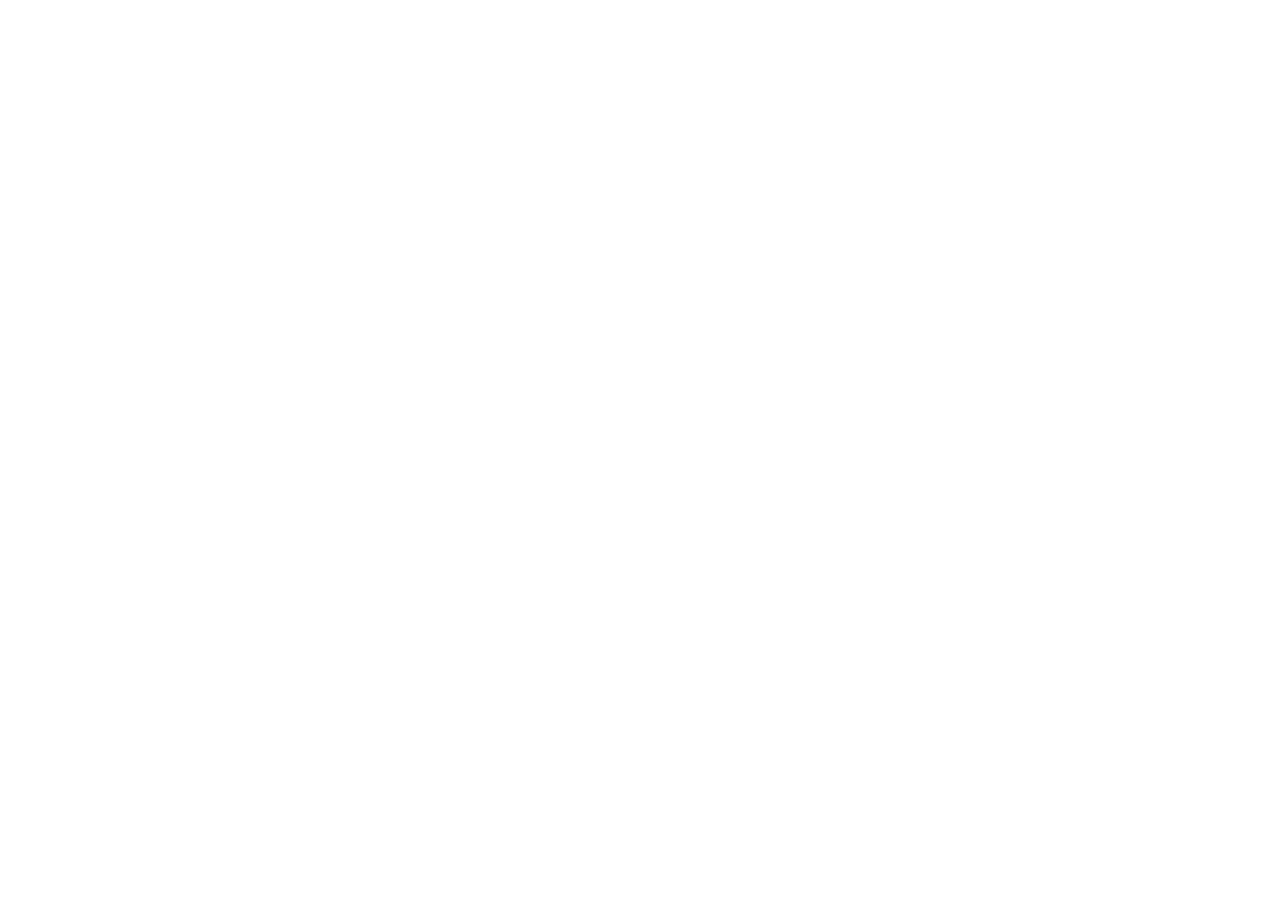
==== contact.html @ 3aa094f2 "newpages" ====
<!DOCTYPE html>
<html>
  <head>
    <title>Contact</title>
    <meta name="description" content="Taylor Johnston" />
    <meta property="og:type" content="website" />
    <meta charset="utf-8" />
    <meta property="og:title" content="Taylor Johnston" />
    <meta property="og:description" content="Taylor Johnston" />
    <meta property="og:url" content="https://taylorjohnston.com.au/contact" />
    <link rel="canonical" href="https://taylorjohnston.com.au/contact" />
    <link rel="stylesheet" href="main.css" />
  </head>
  </html>
---- main.css ----
/* Style the header with a grey background and some padding */
.header {
  overflow: hidden;
  background: #666;
  padding: 10px 10px;
}

/* Style the header links */
.header a {
  float: left;
  color: #f4f4f4;
  text-align: center;
  padding: 12px;
  text-decoration: none;
  font-size: 18px;
  line-height: 25px;
  border-radius: 4px;
}

/* Style the logo link (notice that we set the same value of line-height and font-size to prevent the header to increase when the font gets bigger */
.header a.logo {
  font-size: 25px;
  font-weight: bold;
}

/* Change the background color on mouse-over */
.header a:hover {
  background-color: #ddd;
  color: black;
}

/* Float the link section to the right */
.header-right {
  float: right;
}

/* Add media queries for responsiveness - when the screen is 500px wide or less, stack the links on top of each other */
@media screen and (max-width: 500px) {
  .header a {
    float: none;
    display: block;
    text-align: left;
  }
  .header-right {
    float: none;
  }
}
/* paralax stylesheet*/
body,
html {
  height: 100%;
  margin: 0;
  font: 16px;
  font-family: "Lato", sans-serif;
  font-weight: 400;
  line-height: 1.8em;
  color: #666;
}
.pimg1,
.pimg2,
.pimg3 {
  position: relative;
  opacity: 0.7;
  background-position: center;
  background-size: cover;
  background-repeat: no-repeat;
  background-attachment: fixed;
}

.pimg1 {
  background-image: url(images/image1.jpg);
  min-height: 100%;
}

.pimg2 {
  background-image: url(images/image2.jpg);
  min-height: 400px;
}

.pimg3 {
  background-image: url(images/image3.jpg);
  min-height: 400px;
}
.section {
  text-align: center;
  padding: 50px 80px;
}
.section-light {
  background: #f4f4f4;
  color: #666;
}
.section-dark {
  background: #282e34;
  color: #ddd;
}
.ptext {
  position: absolute;
  top: 50%;
  width: 100%;
  text-align: center;
  color: black;
  font-size: 27px;
  letter-spacing: 8px;
  text-transform: uppercase;
}

.ptext .border {
  background-color: #111;
  color: white;
  padding: 20px;
}

.ptext .border .trans {
  background-color: transparent;
}
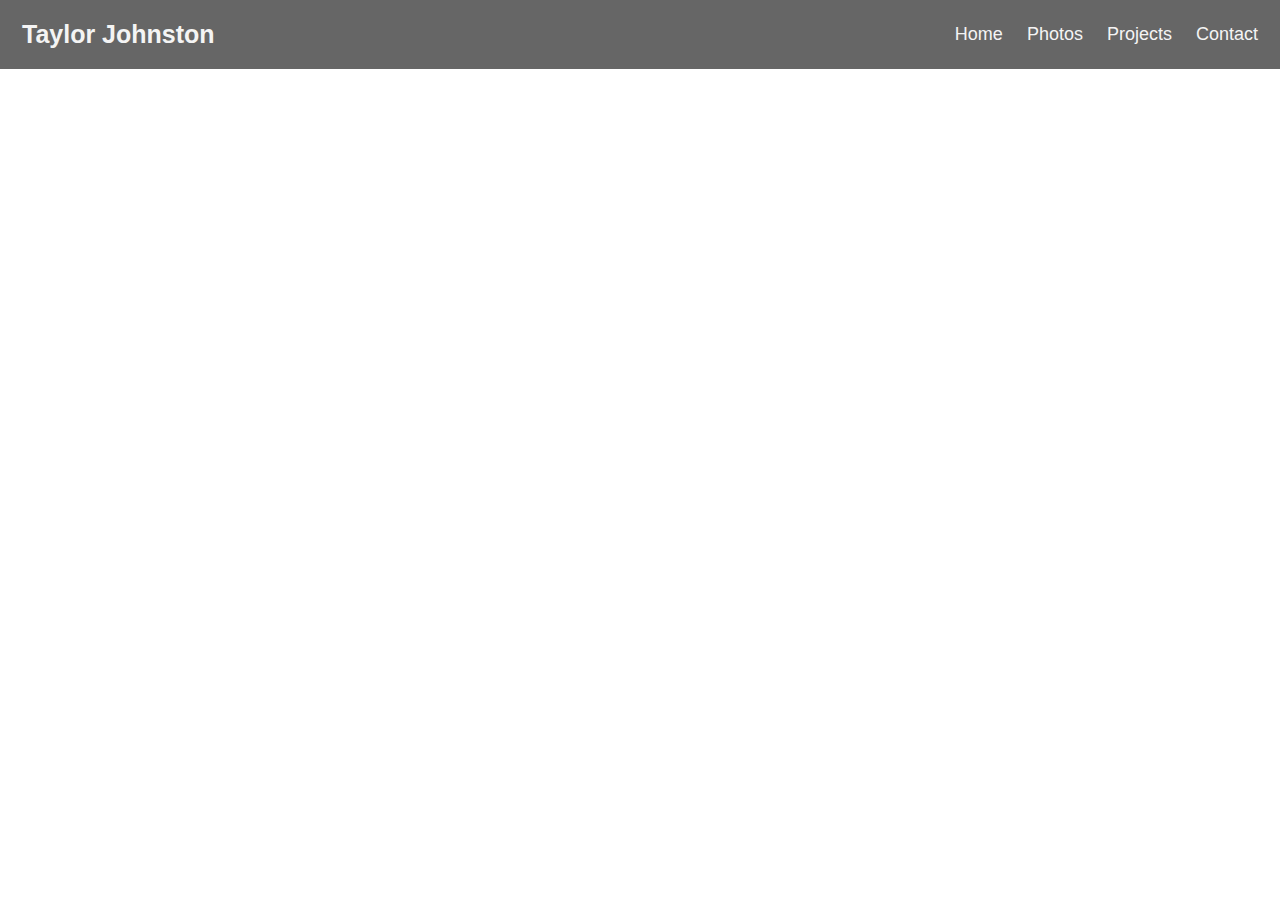
==== commit 04582d78: "headings" ====
--- a/contact.html
+++ b/contact.html
@@ -11,4 +11,15 @@
     <link rel="canonical" href="https://taylorjohnston.com.au/contact" />
     <link rel="stylesheet" href="main.css" />
   </head>
+  <header>
+    <div class="header">
+      <a href="#default" class="logo">Taylor Johnston</a>
+      <div class="header-right">
+        <a href="#home">Home</a>
+        <a href="photos.html">Photos</a>
+        <a href="projects.html">Projects</a>
+        <a href="contact.html">Contact</a>
+      </div>
+    </div>
+  </header>
   </html>
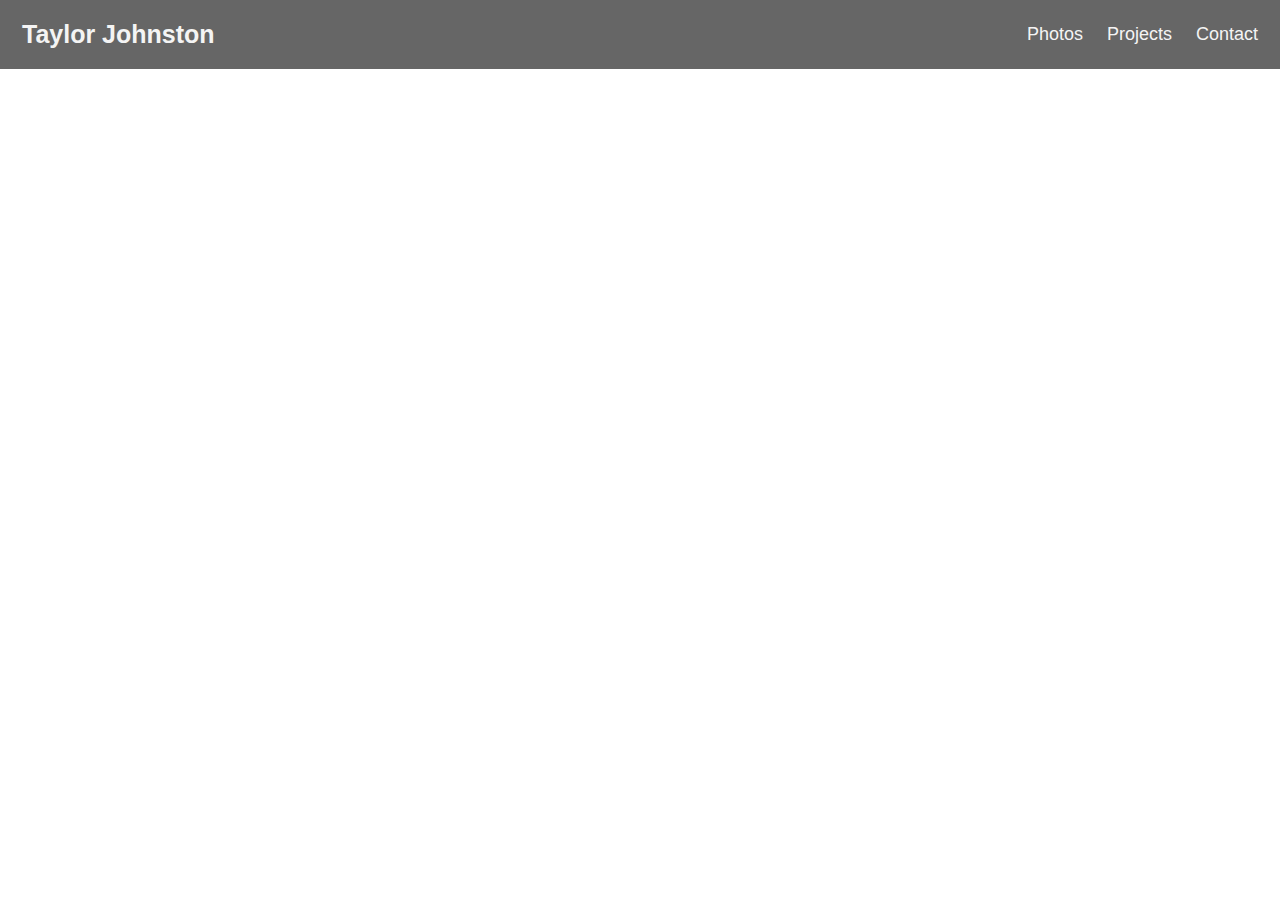
==== commit fd029b5f: "headings" ====
--- a/contact.html
+++ b/contact.html
@@ -13,9 +13,8 @@
   </head>
   <header>
     <div class="header">
-      <a href="#default" class="logo">Taylor Johnston</a>
+      <a href="index.html" class="logo">Taylor Johnston</a>
       <div class="header-right">
-        <a href="#home">Home</a>
         <a href="photos.html">Photos</a>
         <a href="projects.html">Projects</a>
         <a href="contact.html">Contact</a>
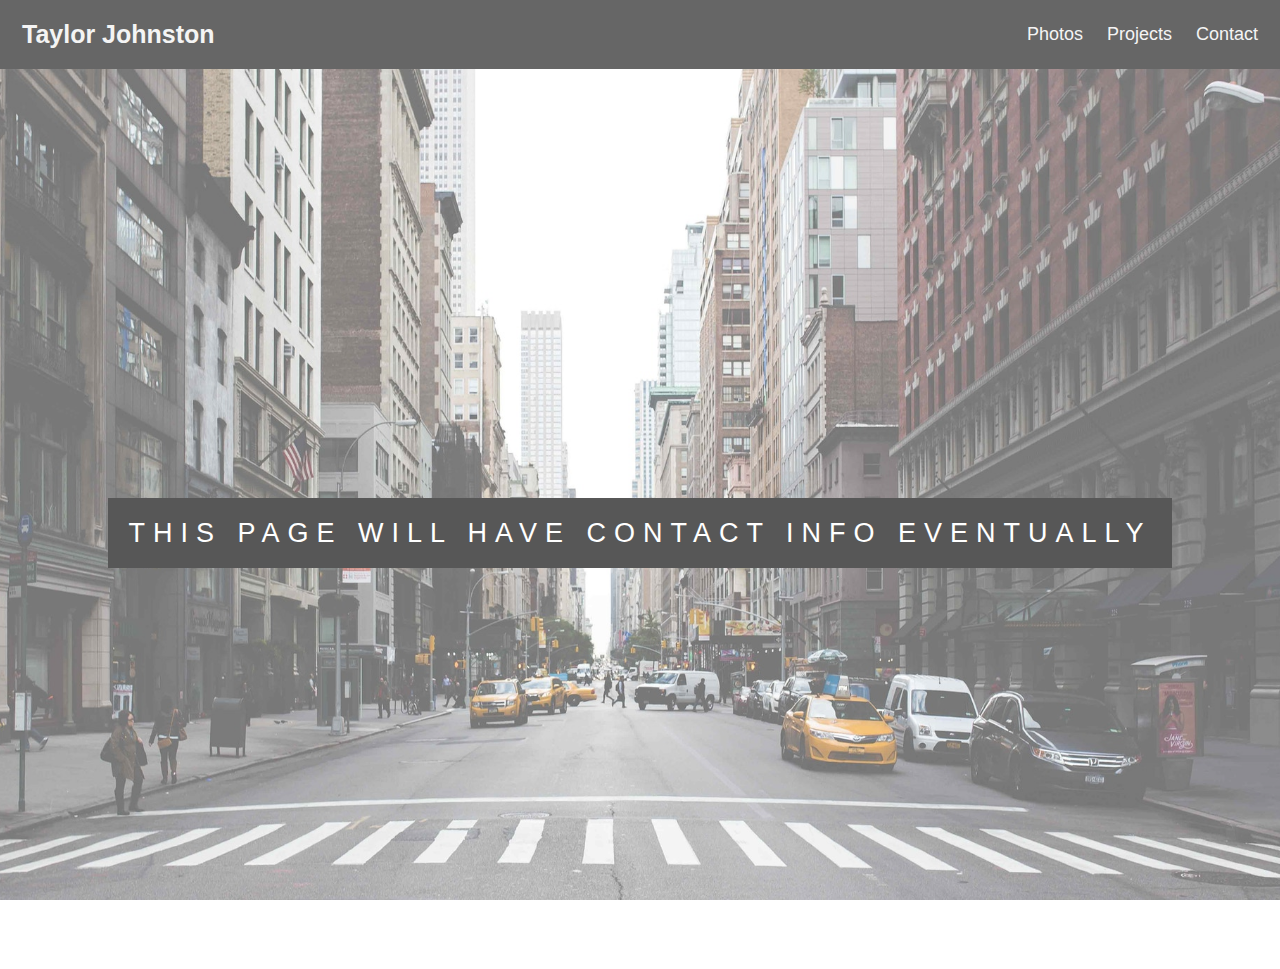
==== commit df51428f: "bodies" ====
--- a/contact.html
+++ b/contact.html
@@ -21,4 +21,11 @@
       </div>
     </div>
   </header>
+  <body>
+    <div class="pimg1">
+      <div class="ptext">
+        <span class="border trans"> This page will have contact info eventually </span>
+      </div>
+    </div>
+  </body>
   </html>
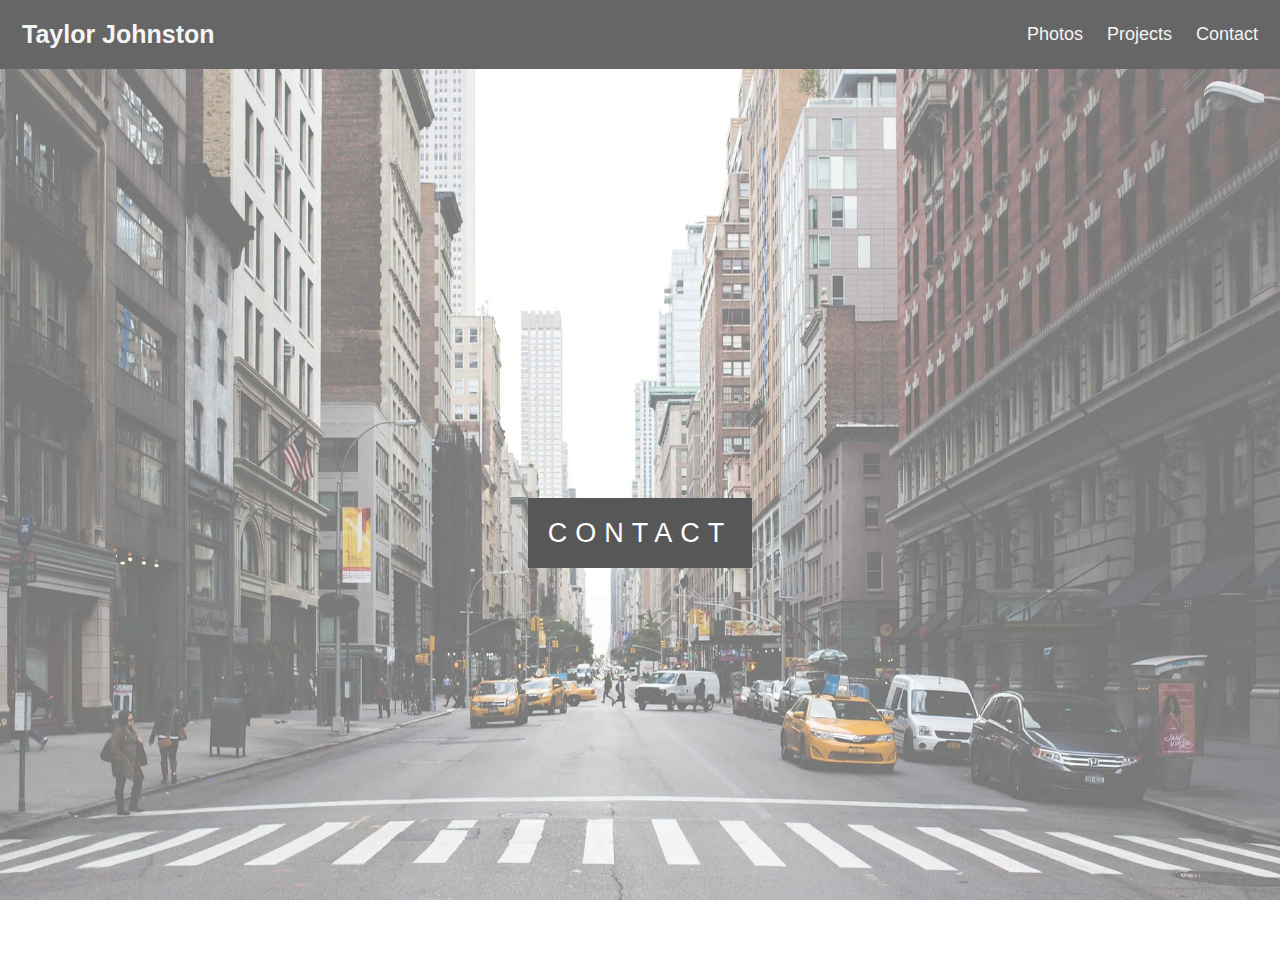
==== commit 086c3e90: "fixed" ====
--- a/contact.html
+++ b/contact.html
@@ -24,7 +24,7 @@
   <body>
     <div class="pimg1">
       <div class="ptext">
-        <span class="border trans"> This page will have contact info eventually </span>
+        <span class="border trans"> Contact </span>
       </div>
     </div>
   </body>
